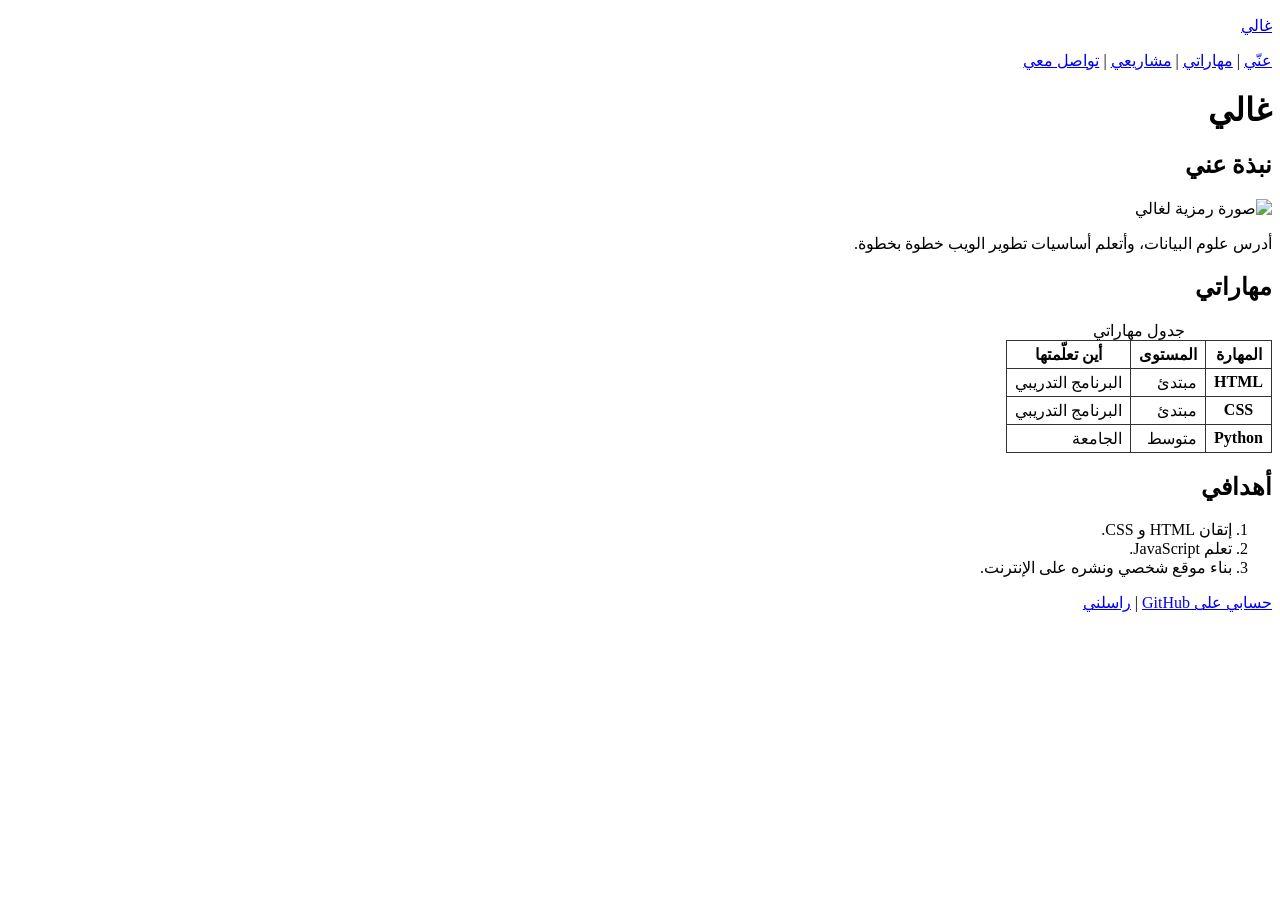
==== index.html @ 4db4ea66 "Add personal website pages." ====
<!DOCTYPE html>
<html lang="ar" dir="rtl">
<head>
  <meta charset="UTF-8">
  <meta name="viewport" content="width=device-width, initial-scale=1.0">
  <title>غالي | عنّي</title>
  <style>
    table, th, td {
      border: 1px solid #333;
      border-collapse: collapse;
      padding: 4px 8px;
    }
  </style>
</head>
<body>
  <header>
    <p><a href="index.html">غالي</a></p>
    <nav>
      <a href="index.html">عنّي</a> |
      <a href="#skills">مهاراتي</a> |
      <a href="projects.html">مشاريعي</a> |
      <a href="contact.html">تواصل معي</a>
    </nav>
  </header>

  <main>
    <h1>غالي</h1>

    <section id="about">
      <h2>نبذة عني</h2>
      <img src="images/me.jpg" alt="صورة رمزية لغالي" width="200" height="200">
      <p>أدرس علوم البيانات، وأتعلم أساسيات تطوير الويب خطوة بخطوة.</p>
    </section>

    <section id="skills">
      <h2>مهاراتي</h2>
      <table>
        <caption>جدول مهاراتي</caption>
        <thead>
          <tr>
            <th scope="col">المهارة</th>
            <th scope="col">المستوى</th>
            <th scope="col">أين تعلّمتها</th>
          </tr>
        </thead>
        <tbody>
          <tr>
            <th scope="row">HTML</th>
            <td>مبتدئ</td>
            <td>البرنامج التدريبي</td>
          </tr>
          <tr>
            <th scope="row">CSS</th>
            <td>مبتدئ</td>
            <td>البرنامج التدريبي</td>
          </tr>
          <tr>
            <th scope="row">Python</th>
            <td>متوسط</td>
            <td>الجامعة</td>
          </tr>
        </tbody>
      </table>
    </section>

    <section id="goals">
      <h2>أهدافي</h2>
      <ol>
        <li>إتقان HTML و CSS.</li>
        <li>تعلم JavaScript.</li>
        <li>بناء موقع شخصي ونشره على الإنترنت.</li>
      </ol>
    </section>
  </main>

  <footer>
    <p>
      <a href="https://github.com/GhaliM08">حسابي على GitHub</a> |
      <a href="mailto:ghalimaanghuonim@gmail.com">راسلني</a>
    </p>
  </footer>
</body>
</html>
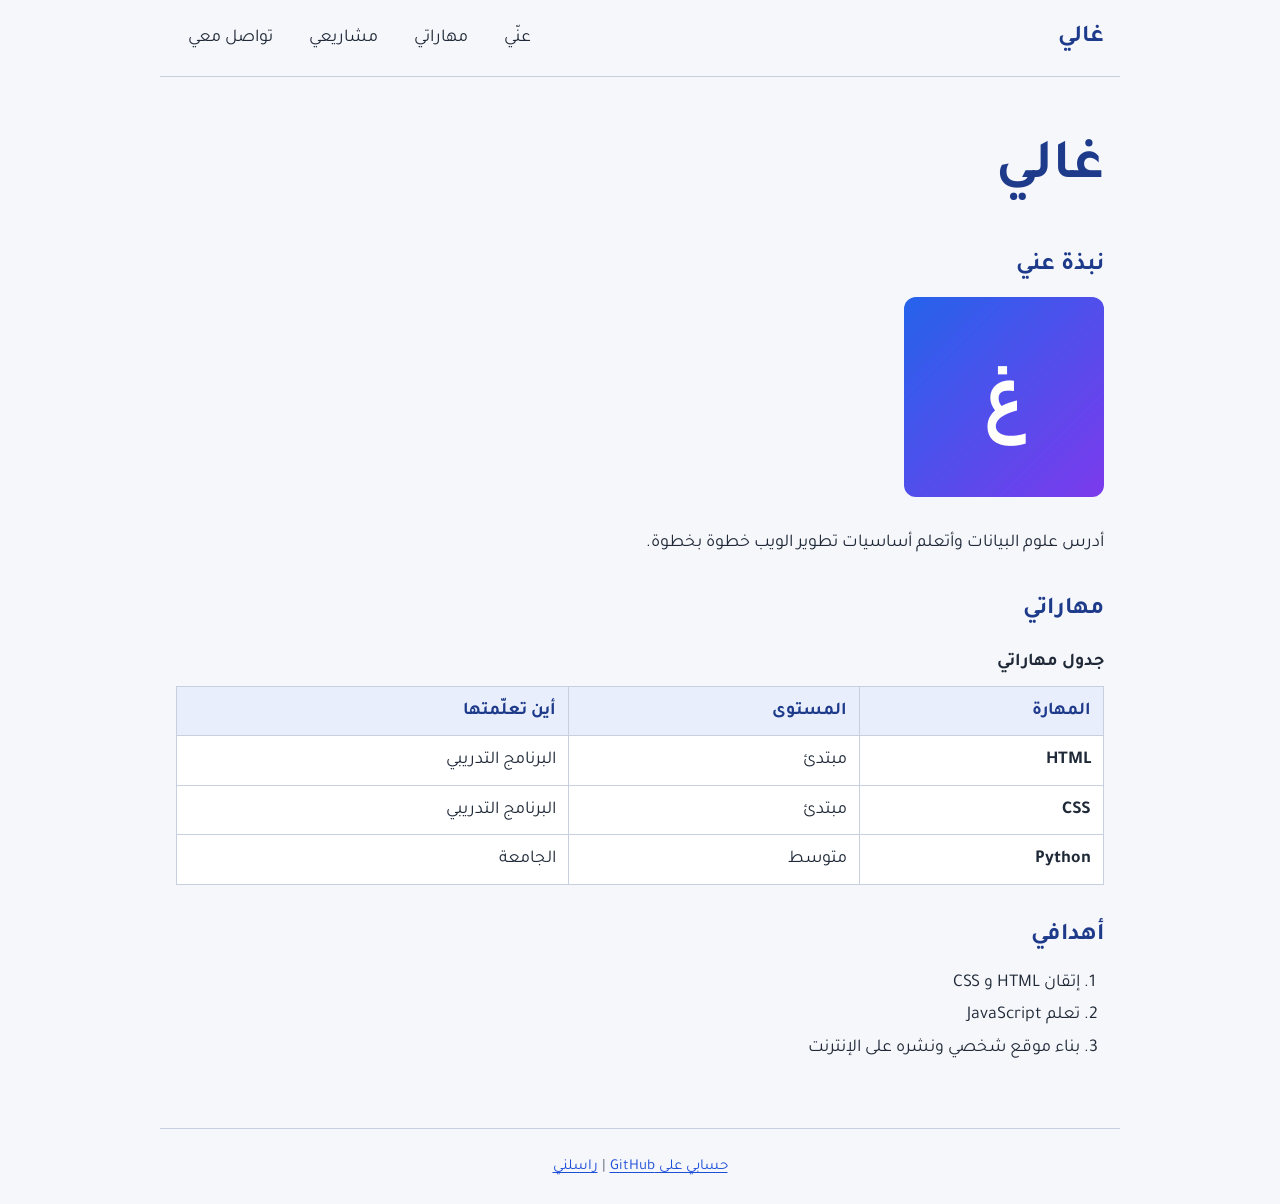
==== commit 8e2e2a26: "Add style.css, styled pages and README Link style.css from the three pages, move the table styles ou" ====
--- a/index.html
+++ b/index.html
@@ -4,32 +4,31 @@
   <meta charset="UTF-8">
   <meta name="viewport" content="width=device-width, initial-scale=1.0">
   <title>غالي | عنّي</title>
-  <style>
-    table, th, td {
-      border: 1px solid #333;
-      border-collapse: collapse;
-      padding: 4px 8px;
-    }
-  </style>
+  <link rel="preconnect" href="https://fonts.googleapis.com">
+  <link rel="preconnect" href="https://fonts.gstatic.com" crossorigin>
+  <link href="https://fonts.googleapis.com/css2?family=Tajawal:wght@400;700&display=swap" rel="stylesheet">
+  <link rel="stylesheet" href="style.css">
 </head>
 <body>
-  <header>
-    <p><a href="index.html">غالي</a></p>
-    <nav>
-      <a href="index.html">عنّي</a> |
-      <a href="#skills">مهاراتي</a> |
-      <a href="projects.html">مشاريعي</a> |
-      <a href="contact.html">تواصل معي</a>
+  <header class="site-header container">
+    <p class="site-name"><a href="index.html">غالي</a></p>
+    <nav aria-label="القائمة الرئيسية">
+      <ul class="nav-list">
+        <li><a href="index.html">عنّي</a></li>
+        <li><a href="#skills">مهاراتي</a></li>
+        <li><a href="projects.html">مشاريعي</a></li>
+        <li><a href="contact.html">تواصل معي</a></li>
+      </ul>
     </nav>
   </header>
 
-  <main>
+  <main class="container">
     <h1>غالي</h1>
 
     <section id="about">
       <h2>نبذة عني</h2>
       <img src="images/me.jpg" alt="صورة رمزية لغالي" width="200" height="200">
-      <p>أدرس علوم البيانات، وأتعلم أساسيات تطوير الويب خطوة بخطوة.</p>
+      <p>أدرس علوم البيانات وأتعلم أساسيات تطوير الويب خطوة بخطوة.</p>
     </section>
 
     <section id="skills">
@@ -66,14 +65,14 @@
     <section id="goals">
       <h2>أهدافي</h2>
       <ol>
-        <li>إتقان HTML و CSS.</li>
-        <li>تعلم JavaScript.</li>
-        <li>بناء موقع شخصي ونشره على الإنترنت.</li>
+        <li>إتقان HTML و CSS</li>
+        <li>تعلم JavaScript</li>
+        <li>بناء موقع شخصي ونشره على الإنترنت</li>
       </ol>
     </section>
   </main>
 
-  <footer>
+  <footer class="site-footer container">
     <p>
       <a href="https://github.com/GhaliM08">حسابي على GitHub</a> |
       <a href="mailto:ghalimaanghuonim@gmail.com">راسلني</a>
--- a/style.css
+++ b/style.css
@@ -0,0 +1,286 @@
+*,
+*::before,
+*::after {
+  box-sizing: border-box;
+}
+
+img {
+  max-width: 100%;
+  height: auto;
+}
+
+:root {
+  --color-bg: #f6f7fb;
+  --color-surface: #ffffff;
+  --color-text: #1f2937;
+  --color-muted: #566173;
+  --color-primary: #1d4ed8;
+  --color-primary-dark: #1e3a8a;
+  --color-accent-soft: #e8eefb;
+  --color-border: #c7d0de;
+  --color-focus: #f59e0b;
+
+  --font-main: "Tajawal", "Segoe UI", Tahoma, sans-serif;
+
+  --radius: 0.75rem;
+  --radius-small: 0.5rem;
+  --space: 1.5rem;
+  --container-width: 60rem;
+}
+
+body {
+  margin: 0;
+  min-height: 100vh;
+  display: flex;
+  flex-direction: column;
+  font-family: var(--font-main);
+  font-size: 1.125rem;
+  line-height: 1.8;
+  color: var(--color-text);
+  background-color: var(--color-bg);
+}
+
+a {
+  color: var(--color-primary);
+  text-underline-offset: 0.2em;
+}
+
+a:hover {
+  color: var(--color-primary-dark);
+}
+
+p {
+  margin-block: 0 1rem;
+}
+
+h1,
+h2 {
+  line-height: 1.6;
+  color: var(--color-primary-dark);
+}
+
+h1 {
+  font-size: clamp(2rem, 1.5rem + 3vw, 3.5rem);
+  margin-block: 0 1.5rem;
+}
+
+h2 {
+  font-size: 1.5rem;
+  margin-block: 2rem 0.75rem;
+}
+
+ol {
+  margin-block: 0 1rem;
+  padding-inline-start: 1.5rem;
+}
+
+.container {
+  width: 100%;
+  max-width: var(--container-width);
+  margin-inline: auto;
+  padding-inline: 1rem;
+}
+
+.site-header {
+  display: flex;
+  flex-direction: column;
+  gap: 0.75rem;
+  padding-block: 1rem;
+  border-block-end: 0.0625rem solid var(--color-border);
+}
+
+.site-name {
+  margin: 0;
+  font-size: 1.5rem;
+  font-weight: 700;
+}
+
+.site-name a {
+  color: var(--color-primary-dark);
+  text-decoration: none;
+}
+
+.nav-list {
+  display: flex;
+  flex-wrap: wrap;
+  gap: 0.5rem 0.75rem;
+  margin: 0;
+  padding: 0;
+  list-style: none;
+}
+
+.nav-list a {
+  display: inline-block;
+  padding: 0.375rem 0.75rem;
+  border-radius: var(--radius-small);
+  color: var(--color-text);
+  text-decoration: none;
+}
+
+.nav-list a:hover {
+  background-color: var(--color-accent-soft);
+  color: var(--color-primary);
+}
+
+main {
+  flex: 1 0 auto;
+  padding-block: 2rem;
+}
+
+section,
+article {
+  margin-block-end: 1rem;
+}
+
+#about img {
+  width: 12.5rem;
+  border-radius: var(--radius);
+  margin-block-end: 1rem;
+}
+
+table {
+  width: 100%;
+  border-collapse: collapse;
+  background-color: var(--color-surface);
+  margin-block: 1rem;
+}
+
+caption {
+  caption-side: top;
+  text-align: start;
+  font-weight: 700;
+  padding-block-end: 0.5rem;
+}
+
+th,
+td {
+  padding: 0.5rem 0.75rem;
+  border: 0.0625rem solid var(--color-border);
+  text-align: start;
+  vertical-align: top;
+}
+
+thead th {
+  background-color: var(--color-accent-soft);
+  color: var(--color-primary-dark);
+}
+
+.projects-grid {
+  display: grid;
+  grid-template-columns: repeat(auto-fit, minmax(min(100%, 16rem), 1fr));
+  gap: var(--space);
+}
+
+.projects-grid article {
+  margin-block-end: 0;
+  padding: var(--space);
+  background-color: var(--color-surface);
+  border: 0.0625rem solid var(--color-border);
+  border-radius: var(--radius);
+}
+
+.projects-grid h2 {
+  margin-block-start: 0;
+}
+
+figure {
+  margin-inline: 0;
+  margin-block: 1rem 0;
+}
+
+figcaption {
+  font-size: 0.95rem;
+  color: var(--color-muted);
+  margin-block-start: 0.5rem;
+}
+
+form {
+  padding: var(--space);
+  background-color: var(--color-surface);
+  border: 0.0625rem solid var(--color-border);
+  border-radius: var(--radius);
+}
+
+form p {
+  margin-block: 0 1.25rem;
+}
+
+label {
+  display: block;
+  margin-block-end: 0.5rem;
+  font-weight: 700;
+}
+
+input,
+select,
+textarea {
+  display: block;
+  width: 100%;
+  padding: 0.625rem 0.75rem;
+  font: inherit;
+  color: inherit;
+  background-color: #ffffff;
+  border: 0.0625rem solid var(--color-border);
+  border-radius: var(--radius-small);
+}
+
+textarea {
+  min-height: 8rem;
+  resize: vertical;
+}
+
+input:focus,
+select:focus,
+textarea:focus {
+  outline: none;
+  border-color: var(--color-primary);
+  box-shadow: 0 0 0 0.25rem rgb(29 78 216 / 0.25);
+}
+
+button {
+  padding: 0.75rem 1.5rem;
+  font: inherit;
+  font-weight: 700;
+  color: #ffffff;
+  background-color: var(--color-primary);
+  border: none;
+  border-radius: var(--radius-small);
+  cursor: pointer;
+}
+
+button:hover {
+  background-color: var(--color-primary-dark);
+}
+
+a:focus-visible,
+button:focus-visible,
+input:focus-visible,
+select:focus-visible,
+textarea:focus-visible {
+  outline: 0.25rem solid var(--color-focus);
+  outline-offset: 0.125rem;
+}
+
+.site-footer {
+  padding-block: 1.5rem;
+  border-block-start: 0.0625rem solid var(--color-border);
+  text-align: center;
+  font-size: 0.95rem;
+  color: var(--color-muted);
+}
+
+.site-footer p {
+  margin: 0;
+}
+
+@media (min-width: 48rem) {
+  .site-header {
+    flex-direction: row;
+    align-items: center;
+    justify-content: space-between;
+  }
+
+  main {
+    padding-block: 3rem;
+  }
+}
